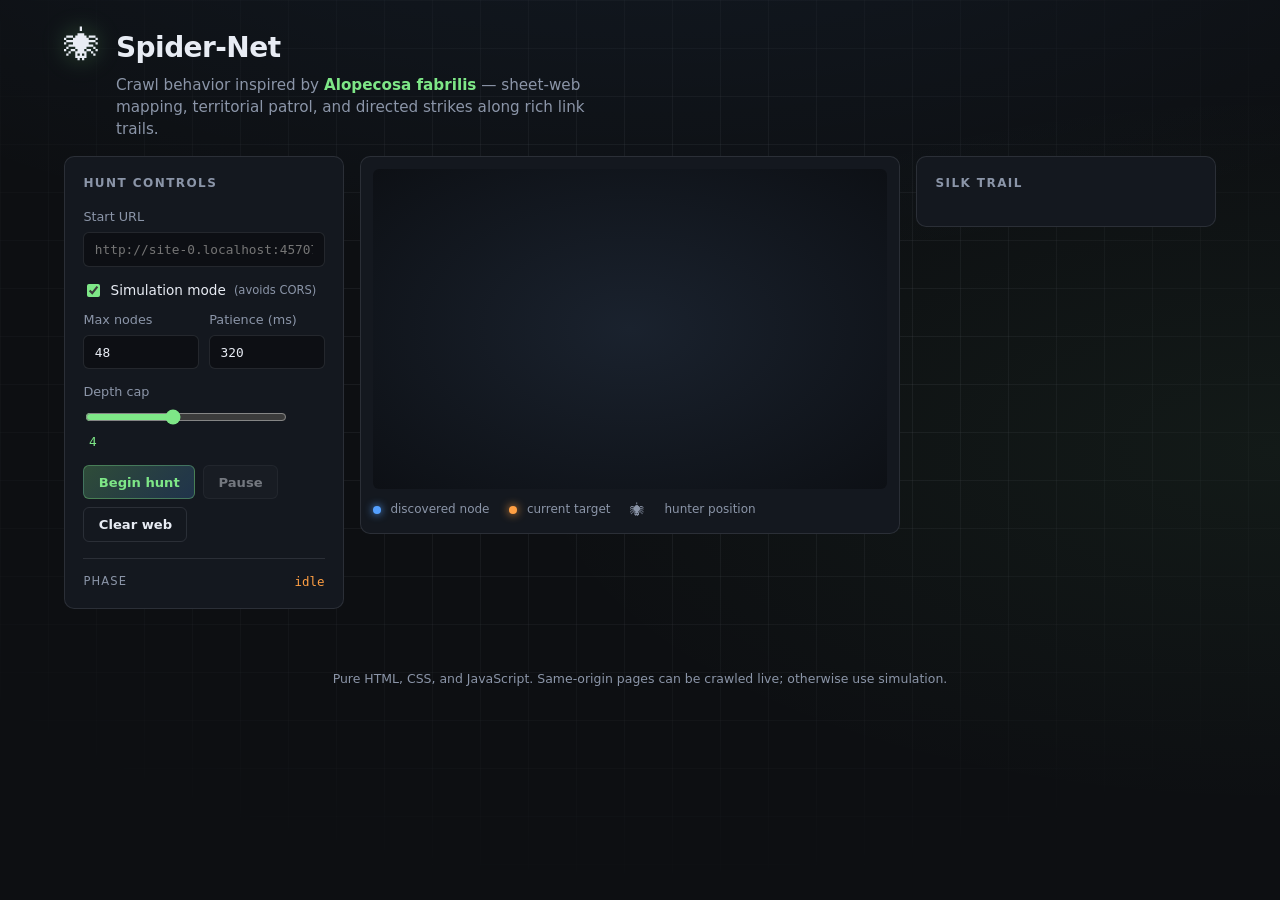
==== index.html @ 298d0adc "Initial commit: Spider-Net fabrilis-inspired crawler UI Add HTML/CSS/JS client-side crawler with sim" ====
<!DOCTYPE html>
<html lang="en">
<head>
  <meta charset="UTF-8" />
  <meta name="viewport" content="width=device-width, initial-scale=1" />
  <title>Spider-Net — Fabrilis crawl</title>
  <link rel="stylesheet" href="styles.css" />
</head>
<body>
  <div class="web-bg" aria-hidden="true"></div>

  <header class="header">
    <div class="brand">
      <span class="brand-icon" aria-hidden="true">🕷</span>
      <div>
        <h1>Spider-Net</h1>
        <p class="tagline">
          Crawl behavior inspired by <em>Alopecosa fabrilis</em> — sheet-web mapping,
          territorial patrol, and directed strikes along rich link trails.
        </p>
      </div>
    </div>
  </header>

  <main class="layout">
    <section class="panel controls-panel" aria-label="Crawler controls">
      <h2>Hunt controls</h2>

      <label class="field">
        <span>Start URL</span>
        <input type="url" id="startUrl" placeholder="https://yoursite.com/" autocomplete="off" />
      </label>

      <div class="row">
        <label class="check">
          <input type="checkbox" id="simMode" checked />
          <span>Simulation mode</span>
        </label>
        <span class="hint" title="Browsers block cross-origin HTML reads. Simulation builds a synthetic site graph; turn off when serving this app from the same origin as the target.">
          (avoids CORS)
        </span>
      </div>

      <div class="grid-2">
        <label class="field">
          <span>Max nodes</span>
          <input type="number" id="maxNodes" min="5" max="500" value="48" />
        </label>
        <label class="field">
          <span>Patience (ms)</span>
          <input type="number" id="delayMs" min="0" max="5000" value="320" />
        </label>
      </div>

      <label class="field">
        <span>Depth cap</span>
        <input type="range" id="maxDepth" min="1" max="8" value="4" />
        <span class="range-val" id="maxDepthVal">4</span>
      </label>

      <div class="actions">
        <button type="button" class="btn primary" id="btnStart">Begin hunt</button>
        <button type="button" class="btn" id="btnPause" disabled>Pause</button>
        <button type="button" class="btn ghost" id="btnReset">Clear web</button>
      </div>

      <div class="phase" id="phaseDisplay">
        <span class="phase-label">Phase</span>
        <span class="phase-value" id="phaseValue">idle</span>
      </div>
    </section>

    <section class="viz-wrap" aria-label="Web graph">
      <canvas id="webCanvas" width="900" height="560"></canvas>
      <div class="viz-legend">
        <span><i class="dot prey"></i> discovered node</span>
        <span><i class="dot current"></i> current target</span>
        <span class="spider-mini" aria-hidden="true">🕷</span>
        <span>hunter position</span>
      </div>
    </section>

    <section class="panel log-panel" aria-label="Discovery log">
      <h2>Silk trail</h2>
      <div class="stats" id="stats"></div>
      <ol class="log" id="log" reversed></ol>
    </section>
  </main>

  <footer class="footer">
    <p>
      Pure HTML, CSS, and JavaScript. Same-origin pages can be crawled live; otherwise use simulation.
    </p>
  </footer>

  <script src="app.js"></script>
</body>
</html>
---- styles.css ----
:root {
  --bg: #0d0f12;
  --bg-elev: #14181f;
  --border: rgba(200, 210, 225, 0.12);
  --text: #e8ecf4;
  --muted: #8b95a8;
  --accent: #7ee787;
  --accent-dim: rgba(126, 231, 135, 0.35);
  --strike: #ff9f43;
  --patrol: #54a0ff;
  --danger: #ff6b6b;
  --silk: rgba(220, 230, 245, 0.22);
  --font: system-ui, -apple-system, "Segoe UI", Roboto, "Helvetica Neue", sans-serif;
  --mono: ui-monospace, "Cascadia Code", "Source Code Pro", Menlo, Consolas, monospace;
  --radius: 10px;
}

*,
*::before,
*::after {
  box-sizing: border-box;
}

html {
  font-size: 16px;
  -webkit-font-smoothing: antialiased;
}

body {
  margin: 0;
  min-height: 100vh;
  font-family: var(--font);
  color: var(--text);
  background: var(--bg);
  line-height: 1.45;
}

.web-bg {
  position: fixed;
  inset: 0;
  pointer-events: none;
  z-index: 0;
  background:
    radial-gradient(ellipse 80% 50% at 50% -20%, rgba(84, 160, 255, 0.08), transparent),
    radial-gradient(ellipse 60% 40% at 100% 50%, rgba(126, 231, 135, 0.05), transparent),
    var(--bg);
  opacity: 1;
}

.web-bg::before {
  content: "";
  position: absolute;
  inset: 0;
  background-image:
    linear-gradient(90deg, var(--silk) 1px, transparent 1px),
    linear-gradient(var(--silk) 1px, transparent 1px);
  background-size: 48px 48px;
  mask-image: radial-gradient(ellipse 70% 60% at 50% 40%, black, transparent);
  opacity: 0.4;
}

.header,
.layout,
.footer {
  position: relative;
  z-index: 1;
}

.header {
  padding: 1.75rem 1.5rem 1rem;
  max-width: 1200px;
  margin: 0 auto;
}

.brand {
  display: flex;
  gap: 1rem;
  align-items: flex-start;
}

.brand-icon {
  font-size: 2.25rem;
  line-height: 1;
  filter: drop-shadow(0 0 12px var(--accent-dim));
}

.brand h1 {
  margin: 0 0 0.35rem;
  font-size: 1.75rem;
  font-weight: 700;
  letter-spacing: -0.02em;
}

.tagline {
  margin: 0;
  color: var(--muted);
  font-size: 0.95rem;
  max-width: 52ch;
}

.tagline em {
  color: var(--accent);
  font-style: normal;
  font-weight: 600;
}

.layout {
  display: grid;
  gap: 1rem;
  padding: 0 1.5rem 2rem;
  max-width: 1200px;
  margin: 0 auto;
  grid-template-columns: minmax(240px, 280px) 1fr minmax(220px, 300px);
  align-items: start;
}

@media (max-width: 960px) {
  .layout {
    grid-template-columns: 1fr;
  }
}

.panel {
  background: var(--bg-elev);
  border: 1px solid var(--border);
  border-radius: var(--radius);
  padding: 1.1rem 1.15rem;
}

.panel h2 {
  margin: 0 0 1rem;
  font-size: 0.75rem;
  text-transform: uppercase;
  letter-spacing: 0.12em;
  color: var(--muted);
  font-weight: 600;
}

.field {
  display: flex;
  flex-direction: column;
  gap: 0.35rem;
  margin-bottom: 0.85rem;
}

.field span:first-child {
  font-size: 0.8rem;
  color: var(--muted);
}

input[type="url"],
input[type="number"] {
  font-family: var(--mono);
  font-size: 0.8rem;
  padding: 0.55rem 0.65rem;
  border-radius: 6px;
  border: 1px solid var(--border);
  background: rgba(0, 0, 0, 0.35);
  color: var(--text);
}

input[type="url"]:focus,
input[type="number"]:focus {
  outline: 2px solid var(--accent-dim);
  border-color: var(--accent);
}

input[type="range"] {
  width: calc(100% - 2.5rem);
  accent-color: var(--accent);
  vertical-align: middle;
}

.range-val {
  display: inline-block;
  min-width: 1.25rem;
  font-family: var(--mono);
  font-size: 0.8rem;
  color: var(--accent);
  margin-left: 0.35rem;
}

.grid-2 {
  display: grid;
  grid-template-columns: 1fr 1fr;
  gap: 0.65rem;
}

.row {
  display: flex;
  align-items: center;
  gap: 0.5rem;
  flex-wrap: wrap;
  margin-bottom: 0.65rem;
}

.check {
  display: flex;
  align-items: center;
  gap: 0.45rem;
  font-size: 0.85rem;
  cursor: pointer;
  user-select: none;
}

.check input {
  accent-color: var(--accent);
}

.hint {
  font-size: 0.72rem;
  color: var(--muted);
}

.actions {
  display: flex;
  flex-wrap: wrap;
  gap: 0.5rem;
  margin-top: 0.5rem;
}

.btn {
  font-family: var(--font);
  font-size: 0.82rem;
  font-weight: 600;
  padding: 0.55rem 0.9rem;
  border-radius: 6px;
  border: 1px solid var(--border);
  background: rgba(255, 255, 255, 0.04);
  color: var(--text);
  cursor: pointer;
  transition: background 0.15s, border-color 0.15s, transform 0.1s;
}

.btn:hover:not(:disabled) {
  background: rgba(255, 255, 255, 0.08);
}

.btn:active:not(:disabled) {
  transform: scale(0.98);
}

.btn:disabled {
  opacity: 0.45;
  cursor: not-allowed;
}

.btn.primary {
  background: linear-gradient(135deg, rgba(126, 231, 135, 0.25), rgba(84, 160, 255, 0.2));
  border-color: var(--accent-dim);
  color: var(--accent);
}

.btn.ghost {
  background: transparent;
}

.phase {
  margin-top: 1rem;
  padding-top: 0.85rem;
  border-top: 1px solid var(--border);
  display: flex;
  justify-content: space-between;
  align-items: center;
}

.phase-label {
  font-size: 0.72rem;
  text-transform: uppercase;
  letter-spacing: 0.1em;
  color: var(--muted);
}

.phase-value {
  font-family: var(--mono);
  font-size: 0.78rem;
  color: var(--strike);
  text-transform: lowercase;
}

.viz-wrap {
  background: var(--bg-elev);
  border: 1px solid var(--border);
  border-radius: var(--radius);
  padding: 0.75rem;
  min-height: 320px;
}

#webCanvas {
  display: block;
  width: 100%;
  height: auto;
  border-radius: 6px;
  background: radial-gradient(ellipse at center, #1a222e 0%, #0d1015 100%);
}

.viz-legend {
  display: flex;
  flex-wrap: wrap;
  gap: 0.85rem 1.25rem;
  margin-top: 0.65rem;
  font-size: 0.75rem;
  color: var(--muted);
  align-items: center;
}

.dot {
  display: inline-block;
  width: 8px;
  height: 8px;
  border-radius: 50%;
  margin-right: 0.35rem;
  vertical-align: middle;
}

.dot.prey {
  background: var(--patrol);
  box-shadow: 0 0 8px var(--patrol);
}

.dot.current {
  background: var(--strike);
  box-shadow: 0 0 10px var(--strike);
}

.spider-mini {
  font-size: 0.9rem;
}

.stats {
  font-family: var(--mono);
  font-size: 0.72rem;
  color: var(--muted);
  margin-bottom: 0.75rem;
  line-height: 1.6;
}

.log {
  list-style: none;
  margin: 0;
  padding: 0;
  max-height: 420px;
  overflow-y: auto;
  font-size: 0.72rem;
  font-family: var(--mono);
}

.log li {
  padding: 0.35rem 0;
  border-bottom: 1px solid var(--border);
  color: var(--muted);
  word-break: break-all;
}

.log li:first-child {
  border-top: 1px solid var(--border);
}

.log .ok {
  color: var(--accent);
}

.log .err {
  color: var(--danger);
}

.footer {
  text-align: center;
  padding: 1rem 1.5rem 2rem;
  color: var(--muted);
  font-size: 0.78rem;
}
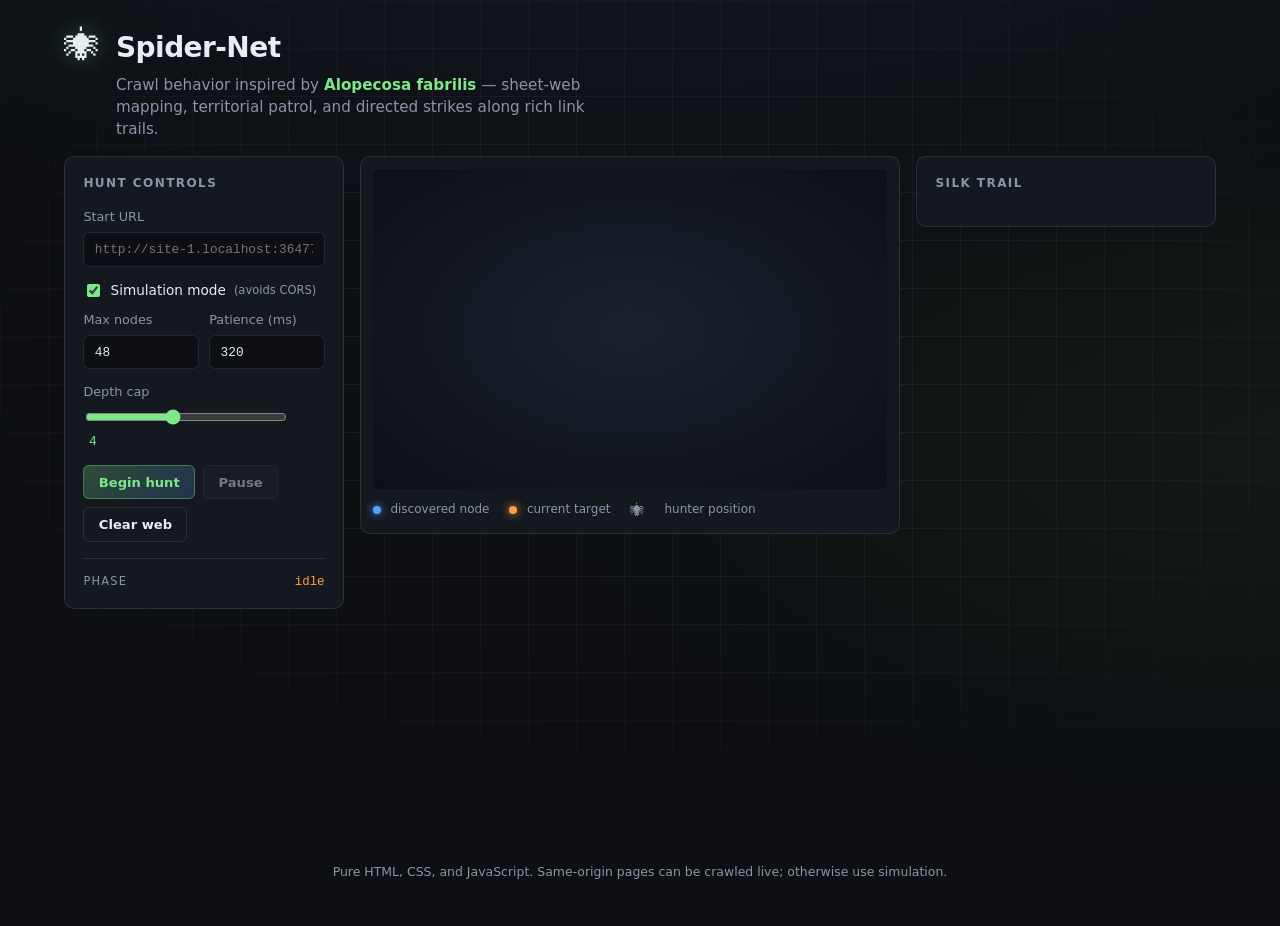
==== commit 203f8b18: "Add games and useful pages under subfolders Include snake, tic-tac-toe, memory, reaction; calculator" ====
--- a/index.html
+++ b/index.html
@@ -87,6 +87,29 @@
     </section>
   </main>
 
+  <nav class="sublinks" aria-label="Games and tools">
+    <div class="sublinks-inner">
+      <div class="sublinks-col">
+        <h2 class="sublinks-title">Games</h2>
+        <ul class="sublinks-list">
+          <li><a href="games/snake.html">Snake</a></li>
+          <li><a href="games/tictactoe.html">Tic-tac-toe</a></li>
+          <li><a href="games/memory.html">Memory</a></li>
+          <li><a href="games/reaction.html">Reaction test</a></li>
+        </ul>
+      </div>
+      <div class="sublinks-col">
+        <h2 class="sublinks-title">Useful</h2>
+        <ul class="sublinks-list">
+          <li><a href="useful/calculator.html">Calculator</a></li>
+          <li><a href="useful/todo.html">Todo list</a></li>
+          <li><a href="useful/pomodoro.html">Pomodoro</a></li>
+          <li><a href="useful/password.html">Password generator</a></li>
+        </ul>
+      </div>
+    </div>
+  </nav>
+
   <footer class="footer">
     <p>
       Pure HTML, CSS, and JavaScript. Same-origin pages can be crawled live; otherwise use simulation.
--- a/styles.css
+++ b/styles.css
@@ -364,6 +364,58 @@
   color: var(--danger);
 }
 
+.sublinks {
+  max-width: 1200px;
+  margin: 0 auto 1.25rem;
+  padding: 0 1.5rem;
+}
+
+.sublinks-inner {
+  display: grid;
+  grid-template-columns: repeat(2, 1fr);
+  gap: 1rem;
+  background: var(--bg-elev);
+  border: 1px solid var(--border);
+  border-radius: var(--radius);
+  padding: 1rem 1.25rem;
+}
+
+@media (max-width: 520px) {
+  .sublinks-inner {
+    grid-template-columns: 1fr;
+  }
+}
+
+.sublinks-title {
+  margin: 0 0 0.5rem;
+  font-size: 0.7rem;
+  text-transform: uppercase;
+  letter-spacing: 0.14em;
+  color: var(--muted);
+  font-weight: 600;
+}
+
+.sublinks-list {
+  margin: 0;
+  padding: 0;
+  list-style: none;
+}
+
+.sublinks-list li {
+  margin: 0.35rem 0;
+}
+
+.sublinks-list a {
+  color: var(--accent);
+  text-decoration: none;
+  font-size: 0.9rem;
+  font-weight: 500;
+}
+
+.sublinks-list a:hover {
+  text-decoration: underline;
+}
+
 .footer {
   text-align: center;
   padding: 1rem 1.5rem 2rem;
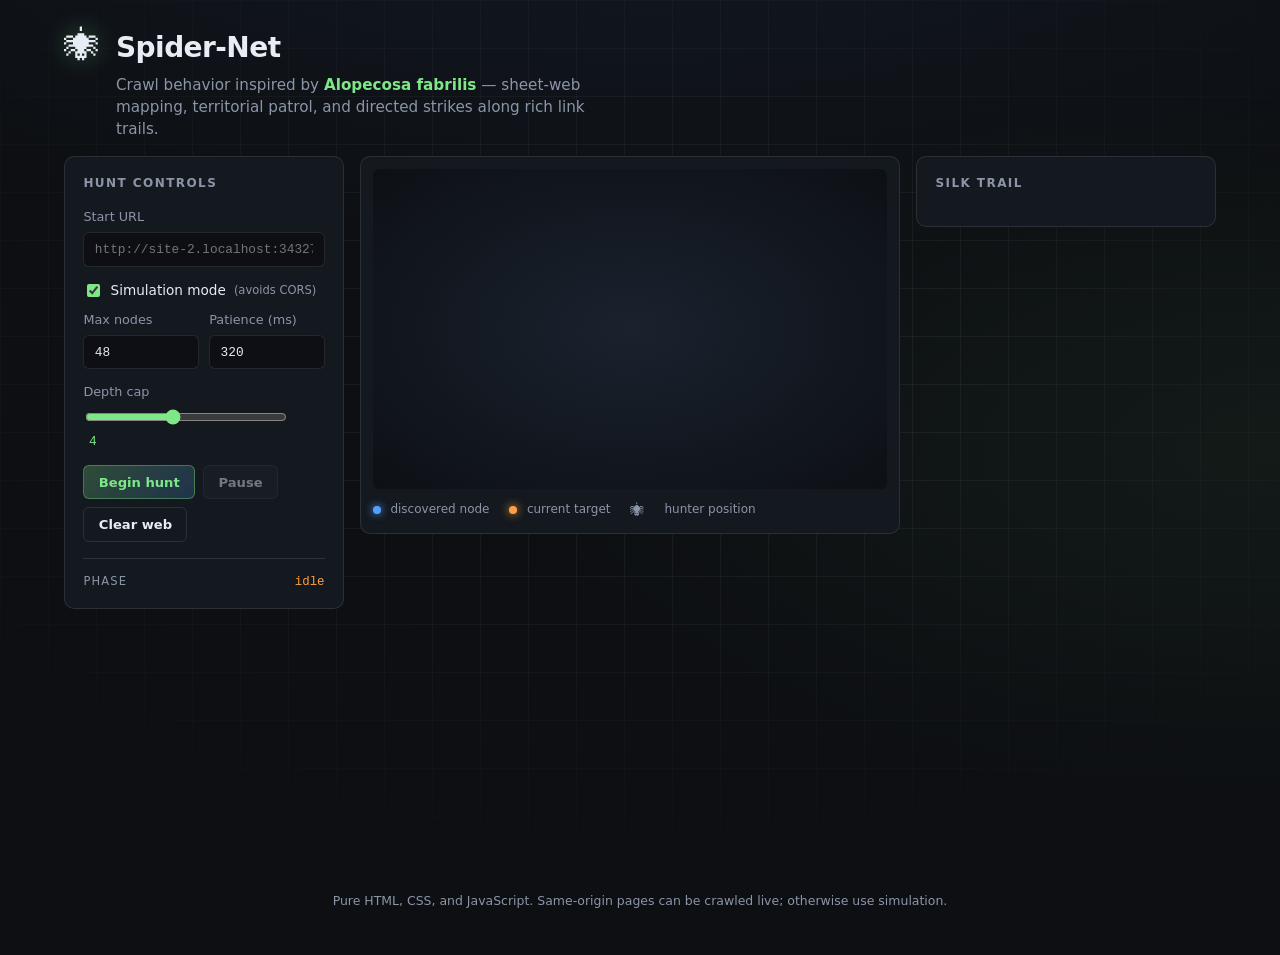
==== commit c76a0c50: "Add keyword search page for games and useful sections search.html indexes site pages with client-sid" ====
--- a/index.html
+++ b/index.html
@@ -101,6 +101,7 @@
       <div class="sublinks-col">
         <h2 class="sublinks-title">Useful</h2>
         <ul class="sublinks-list">
+          <li><a href="search.html">Search pages</a></li>
           <li><a href="useful/calculator.html">Calculator</a></li>
           <li><a href="useful/todo.html">Todo list</a></li>
           <li><a href="useful/pomodoro.html">Pomodoro</a></li>
